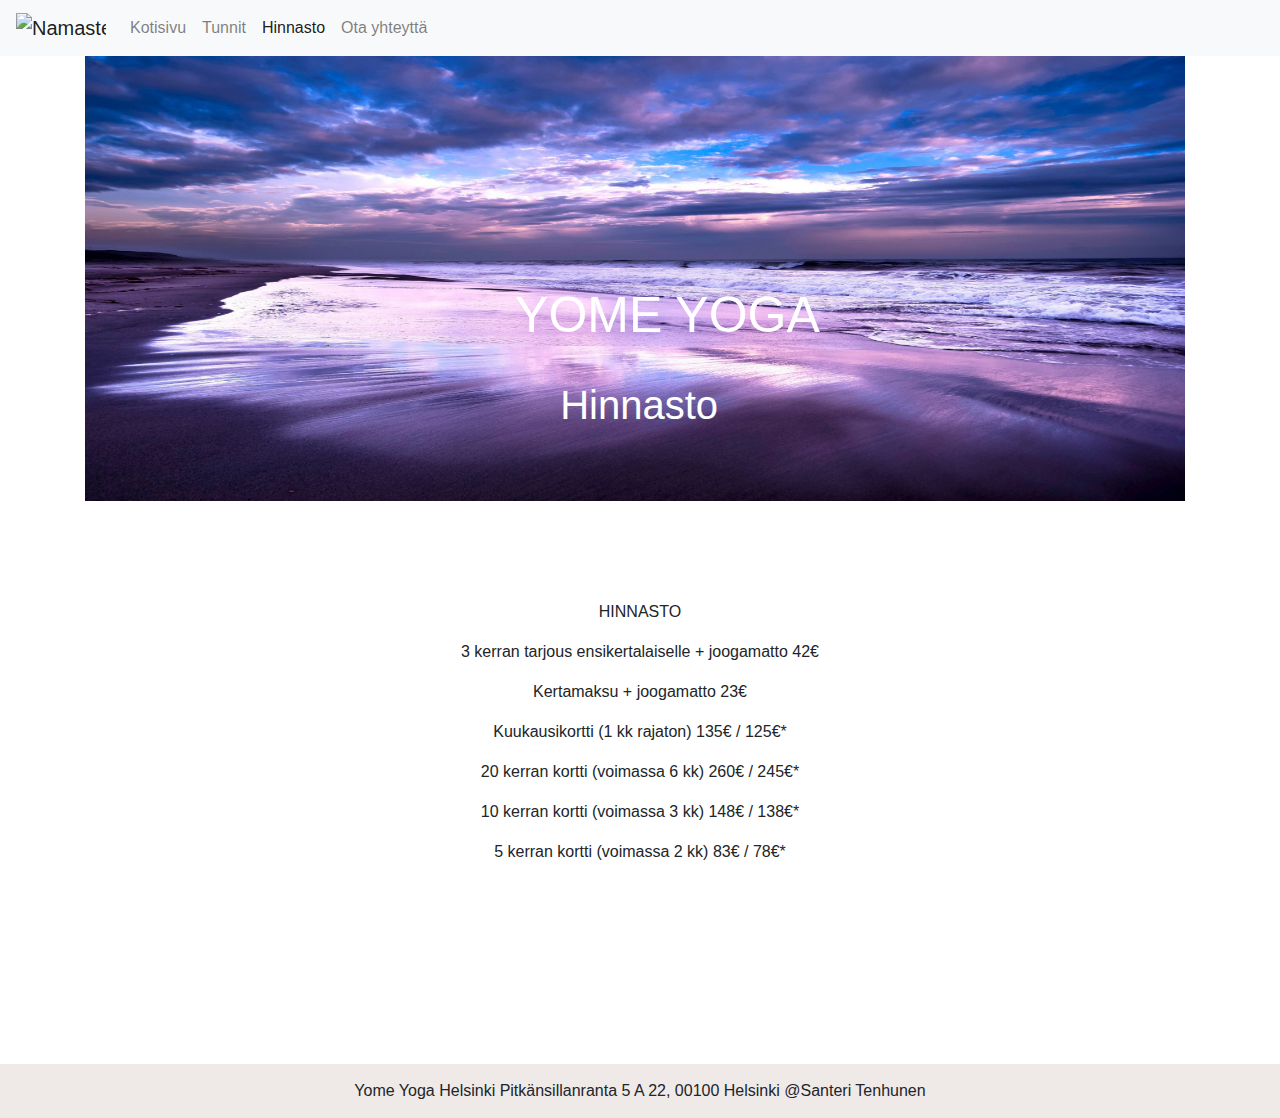
==== four.html @ ac15c5d3 "Add files via upload" ====
<!DOCTYPE html>
<html lang="fi">
<head>
<meta charset="UTF-8" />
<link href="mystyle.css" rel="stylesheet" />
  <link rel="stylesheet" href="https://maxcdn.bootstrapcdn.com/bootstrap/4.4.1/css/bootstrap.min.css">
  
  <script src="https://ajax.googleapis.com/ajax/libs/jquery/3.4.1/jquery.min.js"></script>
  <script src="https://cdnjs.cloudflare.com/ajax/libs/popper.js/1.16.0/umd/popper.min.js"></script>
  <script src="https://maxcdn.bootstrapcdn.com/bootstrap/4.4.1/js/bootstrap.min.js"></script>


</head>
<body>
<nav class="navbar navbar-expand-md navbar-light bg-light fixed-top">
<img src="namaste.jpg" alt="Namaste Logo" class="navbar-brand" style="width:90px;">

<button class="navbar-toggler" data-toggle="collapse" data-target="#navbarMenu">
<span class="navbar-toggler-icon"></span>
</button>

<div id="navbarMenu" class="collapse navbar-collapse">

<ul class="navbar-nav">
<li class="nav-item">
<a class="nav-link" href="index.html" >Kotisivu</a></li>

<li class="nav-item"> 
<a class="nav-link" href="second.html">Tunnit</a></li>

<li class="nav-item">
<a class="nav-link active" href="four.html" >Hinnasto</a></li>

<li class="nav-item">
<a class="nav-link" href="third.html">Ota yhteyttä</a>
</li>
</ul>
</div>
</nav>


<div class="container">
  <img src="yoga16.jpg" alt="yoga16" width="1100" height="450">
  <div class="center8">YOME YOGA</div>
  <div class="center1">Hinnasto</div>
</div>
<br>
<br>

<div class="hinta">
<p>HINNASTO<p>

<p>3 kerran tarjous ensikertalaiselle + joogamatto	42€<p>

<p>Kertamaksu + joogamatto	23€<p>

<p>Kuukausikortti (1 kk rajaton)	135€ / 125€*<p>

<p>20 kerran kortti (voimassa 6 kk)	260€ / 245€*<p>

<p>10 kerran kortti (voimassa 3 kk)	148€ / 138€*<p>

<p>5 kerran kortti (voimassa 2 kk)	83€ / 78€*<p>
</div>






<footer>
Yome Yoga Helsinki 
Pitkänsillanranta 5 A 22, 00100 Helsinki
@Santeri Tenhunen
</footer>


<script src="https://code.jquery.com/jquery-3.4.1.slim.min.js" integrity="sha384-J6qa4849blE2+poT4WnyKhv5vZF5SrPo0iEjwBvKU7imGFAV0wwj1yYfoRSJoZ+n" crossorigin="anonymous"></script>
<script src="https://cdn.jsdelivr.net/npm/popper.js@1.16.0/dist/umd/popper.min.js" integrity="sha384-Q6E9RHvbIyZFJoft+2mJbHaEWldlvI9IOYy5n3zV9zzTtmI3UksdQRVvoxMfooAo" crossorigin="anonymous"></script>
<script src="https://stackpath.bootstrapcdn.com/bootstrap/4.4.1/js/bootstrap.min.js" integrity="sha384-wfSDF2E50Y2D1uUdj0O3uMBJnjuUD4Ih7YwaYd1iqfktj0Uod8GCExl3Og8ifwB6" crossorigin="anonymous"></script>

</body>
</html>
---- mystyle.css ----
.row2 img {
	
	width:80%;
	margin:110px;
	height:400px;
	margin-right:50px;
}

.hinta { text-align: center;

margin-bottom: 200px;
}


.row1 img {
	
	width:100%;
	height: 500px;
	
	
}

.row img {
	
	width: 95%;
	height: 80%;
	
	
}
 
.center {
  position: absolute;
  top: 40%;
  left: 40%;
  transform: translate(-20%, -50%);
  font-size: 50px;
  color: white;
}
.center7 {
  position: absolute;
  top: 55%;
  left: 42%;
  transform: translate(-20%, -50%);
  font-size: 30px;
  color: white;
}
.center8 {
  position: absolute;
  top: 35%;
  left: 45%;
  transform: translate(-20%, -50%);
  font-size: 50px;
  color: white;
}
.center1 {
  position: absolute;
  top: 45%;
  left: 45%;
  transform: translate(-10%, -50%);
  font-size: 40px;
  color: white;
}

.center2 {
  position: absolute;
  top: 55%;
  left: 50%;
  transform: translate(-50%, -50%);
  font-size: 50px;
  color: white;
}
.center3 {
  position: absolute;
  top: 70%;
  left: 50%;
  transform: translate(-50%, -50%);
  font-size: 40px;
  color: white;
}

.center4 {
  position: absolute;
  top: 55%;
  left: 50%;
  transform: translate(-50%, -50%);
  font-size: 50px;
  color: white;
}
.center5 {
  position: absolute;
  top: 55%;
  left: 50%;
  transform: translate(-50%, -50%);
  font-size: 50px;
  color: white;
}
.center6 {
  position: absolute;
  top: 55%;
  left: 50%;
  transform: translate(-50%, -50%);
  font-size: 50px;
  color: white;
}

.carousel { margin-top: 10px;
}


	
.carousel-item img {
	width: 80%;
	margin-left: 10%;
	margin-right: 10%;
}
.carousel-control-next-icon
.carousel-control-prev-icon 
{
filter: invert(100%);

}
.container{
	width:50%;
	margin:4%;
	
}


.box-1{
	background-color:white;
	border: 3px;
	padding: 30px;
	margin: 30px;
}

.box-1 h3{
	
	font-family:tahoma;
	font-weight:800;
	font-style: italic;
}


.row { 
	margin-top: 100px;
	margin-left:100px;
	margin-bottom:100px;
	margin-right: 100px;

	text-align:center;
	
	
}
.row5 { 
	margin-top: 10px;
	margin-left:100px;
	margin-bottom:100px;
	margin-right: 100px;

	text-align:center;
	
	
}


.content-box {
	margin: 40px;
	border-style: solid;
	border-color: #000000;
	border-width: 1px;
}

.content-box img {
	width: 100%;
	
}

.content-box p { 
text-align: center;
}
	
.container h1 {
text-align: center;
}	
input[type=text], select {
  width: 100%;
  padding: 12px 20px;
  margin: 8px 0;
  display: inline-block;
  border: 1px solid #ccc;
  border-radius: 4px;
  box-sizing: border-box;
}

input[type=submit] {
  width: 100%;
  background-color: #4CAF50;
  color: white;
  padding: 14px 20px;
  margin: 8px 0;
  border: none;
  border-radius: 4px;
  cursor: pointer;
}

input[type=submit]:hover {
  background-color: #45a049;
}

.row3 {
  border-radius: 5px;
  background-color: #f2f2f2;
  padding: 20px;
  margin-left:500px;
  margin-bottom: 100px;
  width:30%;

  
}

textarea {
  width: 100%;
  height: 150px;
  padding: 12px 20px;
  box-sizing: border-box;
  border: 2px solid #ccc;
  border-radius: 4px;
  background-color: #f8f8f8;
  font-size: 16px;
  resize: none;
}

h4 {
	margin-left:500px;
	
}

footer {
	
	clear: left;
	background-color: #EFE9E8;
	padding: 15px;
	text-align: center;
	
}
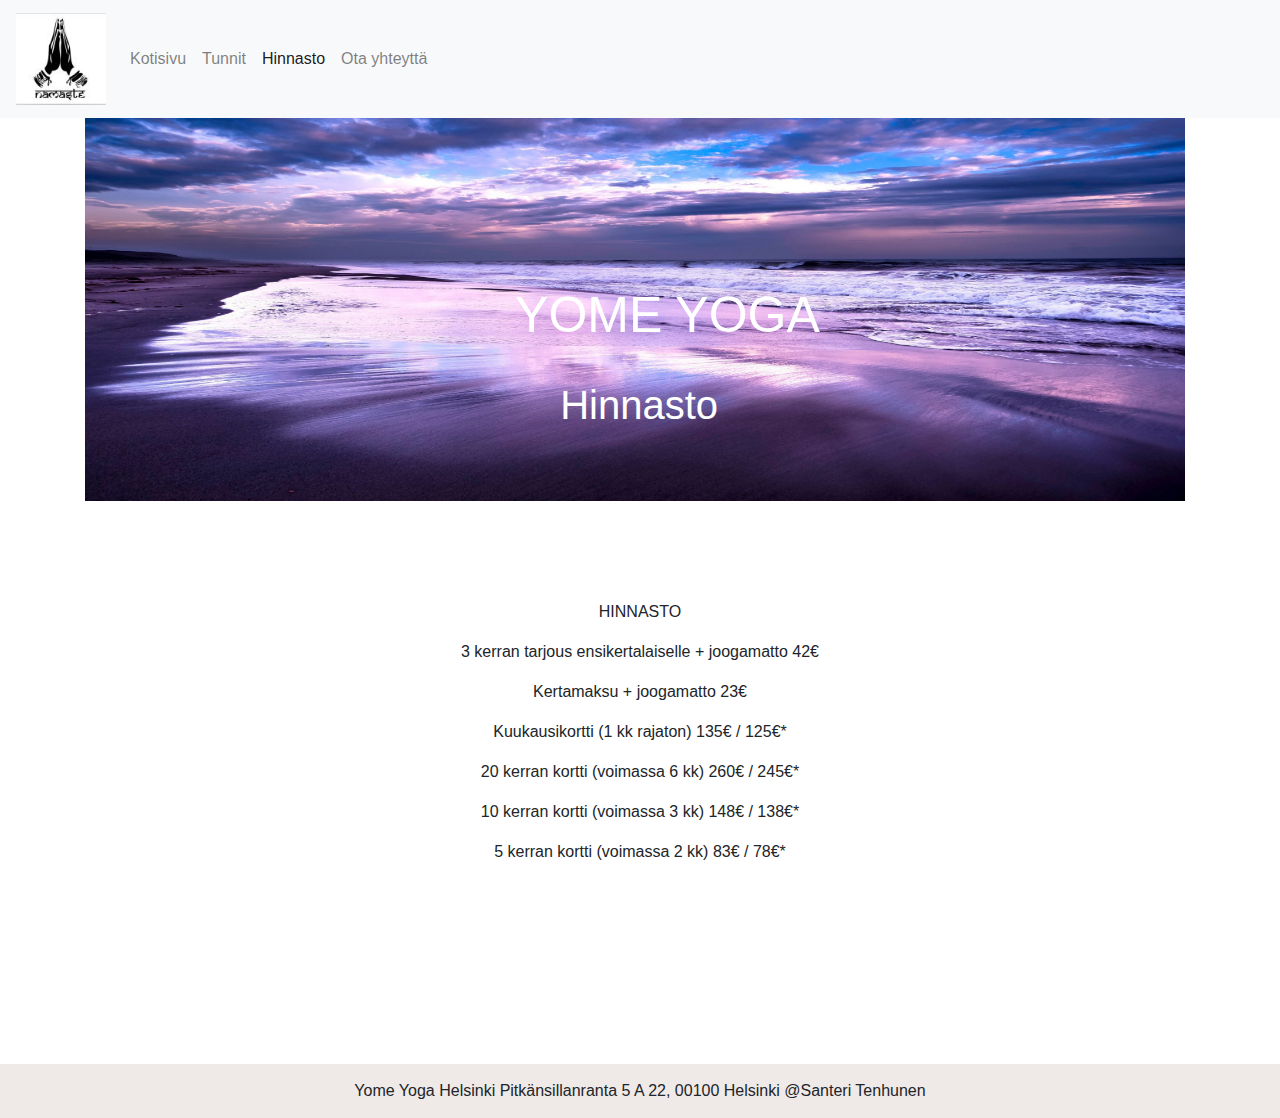
==== commit 4619dad5: "Add files via upload" ====
--- a/four.html
+++ b/four.html
@@ -13,7 +13,7 @@
 </head>
 <body>
 <nav class="navbar navbar-expand-md navbar-light bg-light fixed-top">
-<img src="namaste.jpg" alt="Namaste Logo" class="navbar-brand" style="width:90px;">
+<img src="Namaste.jpg" alt="Namaste Logo" class="navbar-brand" style="width:90px;">
 
 <button class="navbar-toggler" data-toggle="collapse" data-target="#navbarMenu">
 <span class="navbar-toggler-icon"></span>
